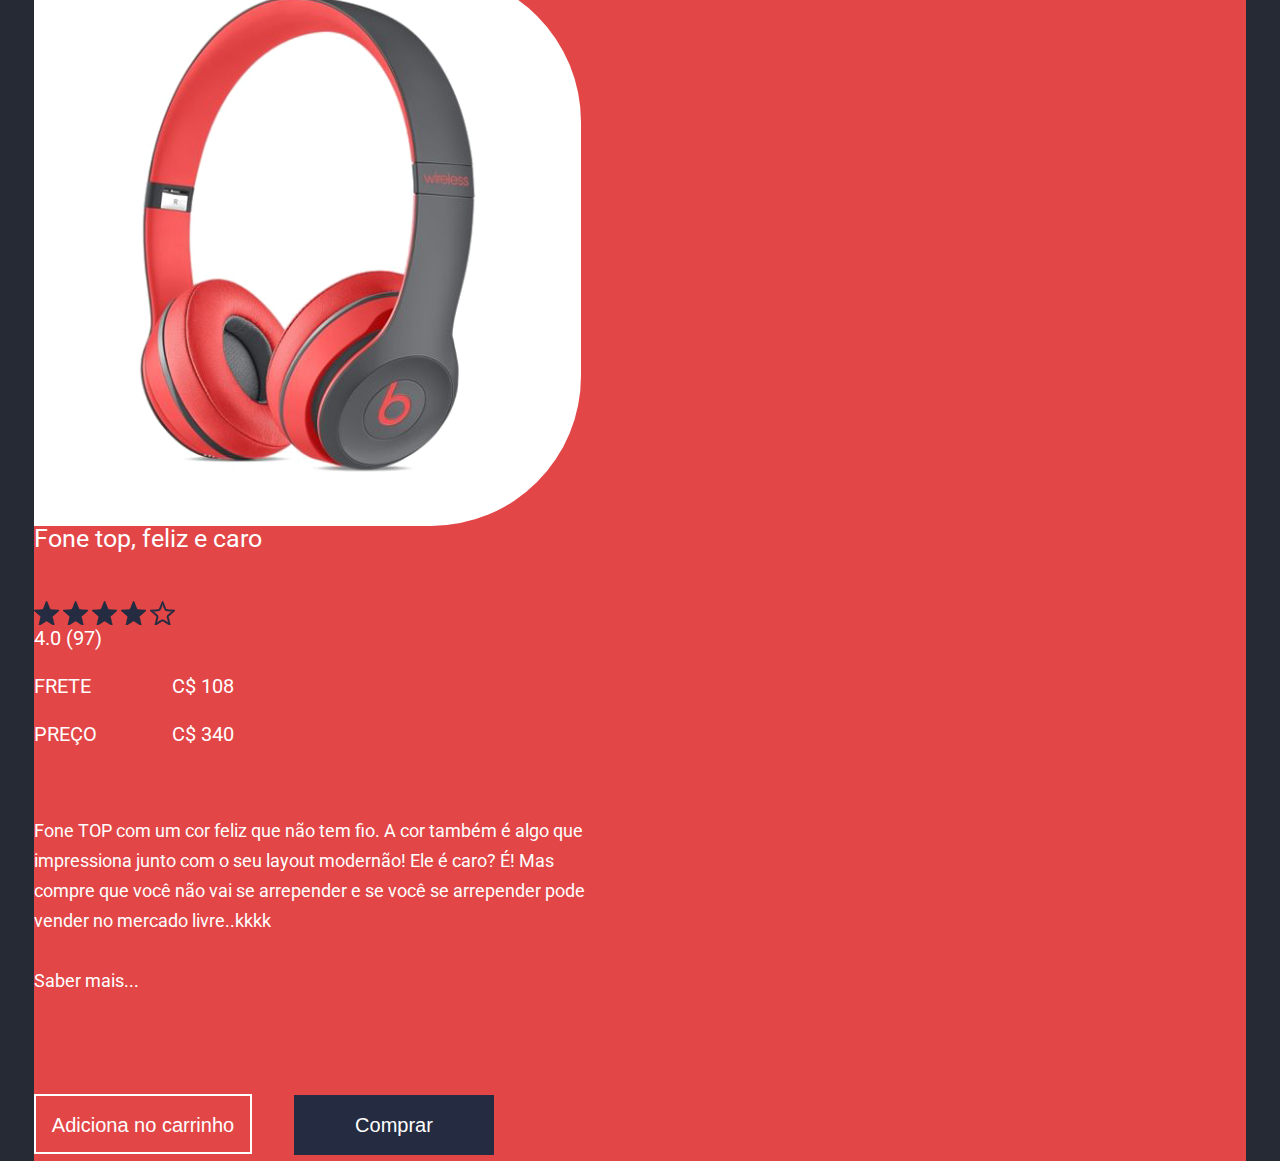
==== index.html @ 70c79509 "Fim da aula 007" ====
<!DOCTYPE html>
<html>

<head>
    <meta charset="UTF-8">
    <title>Headphone store</title>
    <link rel="stylesheet" href="css/reset.css">
    <link rel="stylesheet" href="css/base.css">
    <link rel="stylesheet" href="css/container-store.css">
    <link rel="stylesheet" href="css/header-store.css">
    <link rel="stylesheet" href="css/wrap-product.css">
    <link rel="stylesheet" href="css/photo-product.css">
    <link rel="stylesheet" href="css/description-product.css">
    <link rel="stylesheet" href="css/button-store.css">
    <link href="https://fonts.googleapis.com/css?family=Roboto" rel="stylesheet">
</head>

<body>
    <div class="container-store">
        <header class="header-store">
            <h1 class="title">Logo</h1>
            <nav class="navigation">
                <input class="search" type="search" placeholder="Busca">
                <a class="action" href="#">Produtos</a>
                <a class="action" href="#">Serviços</a>
                <a class="action -.last" href="#">Carrinho (10)</a>
            </nav>
        </header>

        <figure class="photo-product">
            <img src="img/fone.png" alt="Foto fone de ouvido vermelho">
        </figure>
        <section class="wrap-product">
            <dl class="description-product">
                <dt class="title">Fone top, feliz e caro</dt>
                <dd><img class="star" src="img/estrela_preta.png" alt="Estrela selecionada">
                    <img class="star" src="img/estrela_preta.png" alt="Estrela selecionada">
                    <img class="star" src="img/estrela_preta.png" alt="Estrela selecionada">
                    <img class="star" src="img/estrela_preta.png" alt="Estrela selecionada">
                    <img class="star" src="img/estrela_transparente.png" alt="Estrela não selecionada">
                </dd>
                <dd class="item">4.0 (97)</dd>
                <dd class="item -info"><strong class="contrast">Frete</strong> C$ 108</dd>
                <dd class="item -info -last"><strong class="contrast">Preço</strong> C$ 340</dd>
                <dd class="text">Fone TOP com um cor feliz que não tem fio. A cor também é algo que impressiona junto
                    com o
                    seu layout modernão! Ele é caro? É! Mas compre que você não vai se arrepender e se você se
                    arrepender
                    pode vender no mercado livre..kkkk</dd>
                <dd class="text -more"><a class="action" href=""> Saber mais...</a></dd>
            </dl>
            <div class="buttons">
                <button class="button-store -second">Adiciona no carrinho</button>
                <a class="button-store" href="comprar.html">Comprar</a>
            </div>
        </section>
    </div>
</body>

</html>
---- css/base.css ----
body {
    background-color: #252a34;
}
---- css/container-store.css ----
.container-store {
    background-color: #e24647;
    width: 90%;
    padding: 55px 60px 165px 0;
    position: absolute;
    left: 50%;
    top: 50%;
    transform: translateX(-50%) translateY(-50%);
  }
---- css/header-store.css ----
.header-store {
    color: #fff;
    overflow: hidden;
    margin-bottom: 138px;
    padding-left: 60px;
  }
  
  .header-store > .title {
    font-size: 40px;
    font-family: Arial, "Roboto", sans-serif;
    float: left;
    text-transform: uppercase;
  }
  
  .header-store > .navigation {
    font-size: 21px;
    font-family: "Segoe UI", "Roboto", sans-serif;
    float: right;
  }
  
  .header-store [type="search"] {
    background: transparent;
    border: none;
    border-bottom: 1px solid #fff;
    color: inherit;
    font-family: Arial, "Roboto", sans-serif;
    font-size: 20px;
    padding: 8px;
    width: 358px;
    margin-right: 65px;
  }

  .header-store [type="search"]::placeholder {
      color: inherit;
  }
  
  .header-store .action {
    text-decoration: none;
    color: inherit;
    margin-right: 60px;
  }
  
  .header-store .action.-last {
    margin-right: 0;
  }
---- css/wrap-product.css ----
.wrap-product {
    display: inline-block;
    width: 554px;
    vertical-align: middle;
    position: relative;
  }
  
  .wrap-product > .buttons {
    position: absolute;
    bottom: 0;
    transform: translateY(calc(100% + 98px));
  }
---- css/photo-product.css ----
.photo-product {
    display: inline-block;
    height: 554px;
    background-color: #fff;
    vertical-align: middle;
    border-top-right-radius: 150px;
    border-bottom-right-radius: 150px;
    margin-right: 157px;
        
}
---- css/description-product.css ----
.description-product {
    font-family: "Roboto", sans-serif;
    color: #fff;
  }
  
  .description-product > .title {
    font-size: 25px;
    margin-bottom: 50px;
  }
  
  .description-product > .item {
    font-size: 20px;
    margin-bottom: 28px;
  }
  
  .description-product > .item.-star {
    margin-bottom: 10px;
  }
  
  .description-product > .item.-star + .item {
    margin-left: 7px;
  }
  
  .description-product > .item.-info {
    width: 200px;
    text-align: right;
  }
  
  .description-product > .item.-last {
    margin-bottom: 72px;
  }
  
  .description-product .contrast {
    text-transform: uppercase;
    float: left;
  }
  
  .description-product > .text {
    font-size: 18px;
    line-height: 30px;
    margin-bottom: 30px;
  }
  
  .description-product > .text.-more {
    margin-bottom: 0;
  }
  
  .description-product .action {
    color: inherit;
    text-decoration: none;
  }
---- css/button-store.css ----
.button-store {
    display: inline-block;
    box-sizing: border-box;
    background-color: #252c41;
    font-size: 20px;
    color:#fff;
    font-family: Arial, "Roboto", sans-serif;
    width: 200px;
    height: 60px;
    line-height: 60px;
    margin-right: 0;
    text-align: center;
    text-decoration: none;
    border: none;
               

}

.button-store.-second {
    background-color: transparent;
    border: 2px solid #fff;
    width: 218px;
    line-height: 56px;
    margin-right: 38px;
}

.button-store > button,
.button-store > a {
    color: inherit;
    background-color: inherit;
    font-size: inherit;
    border: none;
    text-decoration: inherit;



}
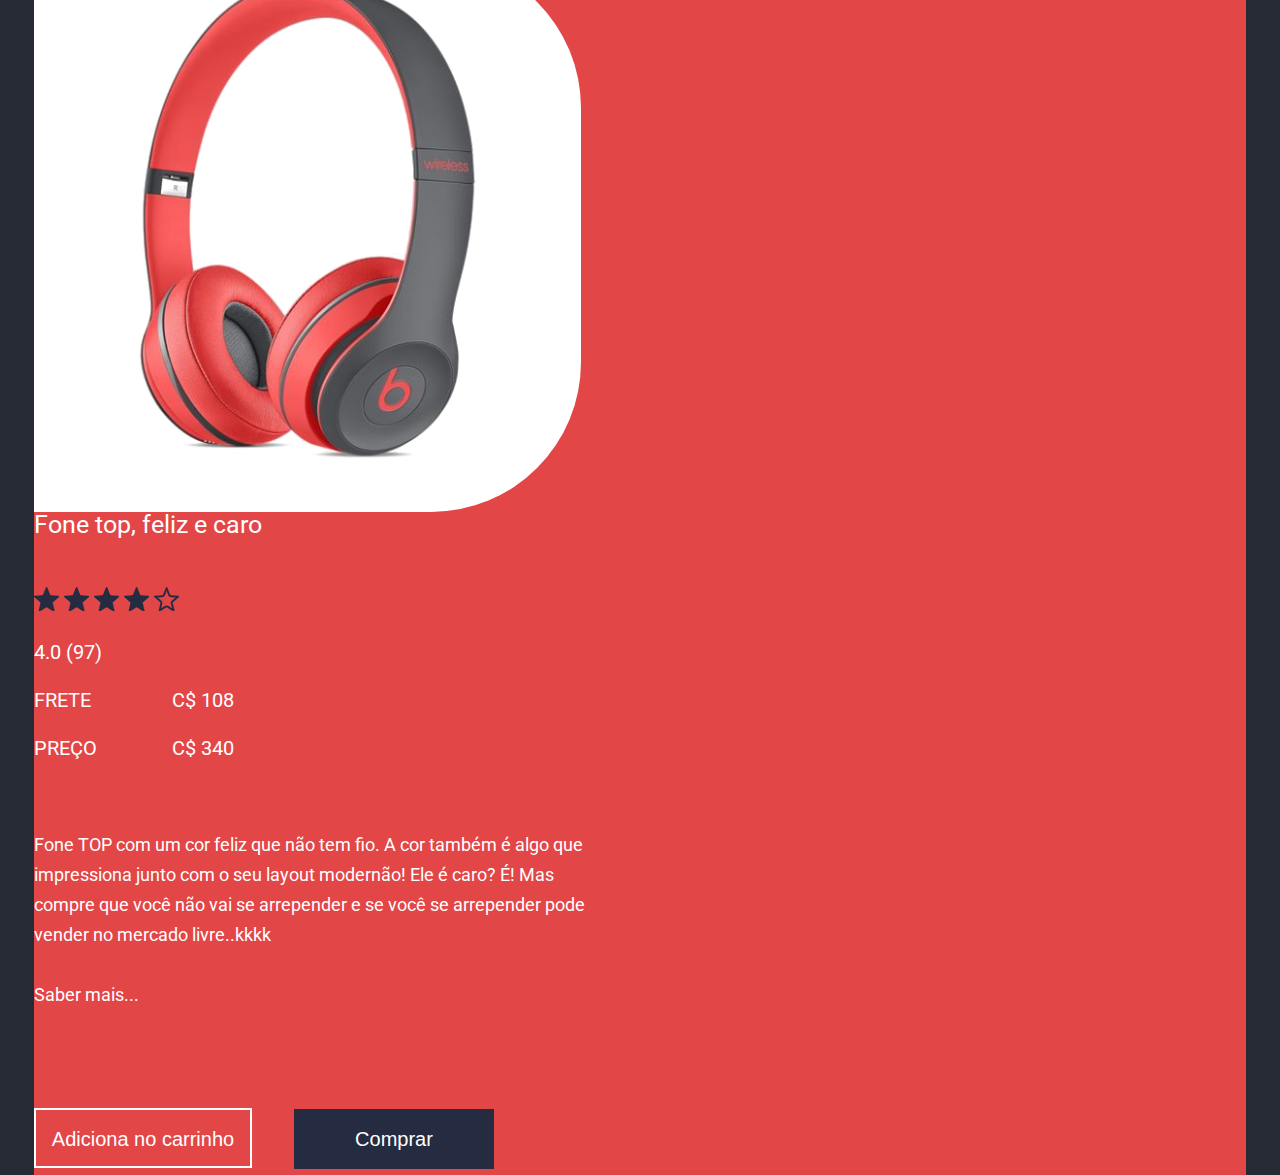
==== commit 6e7a258c: "Fim da aula 008 sem os desafios" ====
--- a/index.html
+++ b/index.html
@@ -30,14 +30,23 @@
         <figure class="photo-product">
             <img src="img/fone.png" alt="Foto fone de ouvido vermelho">
         </figure>
+       
         <section class="wrap-product">
+               
             <dl class="description-product">
+                   
                 <dt class="title">Fone top, feliz e caro</dt>
-                <dd><img class="star" src="img/estrela_preta.png" alt="Estrela selecionada">
-                    <img class="star" src="img/estrela_preta.png" alt="Estrela selecionada">
-                    <img class="star" src="img/estrela_preta.png" alt="Estrela selecionada">
-                    <img class="star" src="img/estrela_preta.png" alt="Estrela selecionada">
-                    <img class="star" src="img/estrela_transparente.png" alt="Estrela não selecionada">
+                
+
+                <dd class="item -heart">  <img src="img/heart.png" alt="Coração"></dd> 
+
+                <dd class=item -star>
+                    
+                    <img src="img/estrela_preta.png" alt="Estrela selecionada">
+                    <img src="img/estrela_preta.png" alt="Estrela selecionada">
+                    <img src="img/estrela_preta.png" alt="Estrela selecionada">
+                    <img src="img/estrela_preta.png" alt="Estrela selecionada">
+                    <img src="img/estrela_transparente.png" alt="Estrela não selecionada">
                 </dd>
                 <dd class="item">4.0 (97)</dd>
                 <dd class="item -info"><strong class="contrast">Frete</strong> C$ 108</dd>
--- a/css/container-store.css
+++ b/css/container-store.css
@@ -6,4 +6,5 @@
     left: 50%;
     top: 50%;
     transform: translateX(-50%) translateY(-50%);
-  }+  }
+  --- a/css/header-store.css
+++ b/css/header-store.css
@@ -10,6 +10,7 @@
     font-family: Arial, "Roboto", sans-serif;
     float: left;
     text-transform: uppercase;
+    cursor:pointer;
   }
   
   .header-store > .navigation {
--- a/css/wrap-product.css
+++ b/css/wrap-product.css
@@ -9,4 +9,4 @@
     position: absolute;
     bottom: 0;
     transform: translateY(calc(100% + 98px));
-  }+  }
--- a/css/description-product.css
+++ b/css/description-product.css
@@ -13,9 +13,16 @@
     margin-bottom: 28px;
   }
   
-  .description-product > .item.-star {
+  .description-product > .item.-heart {
+    position: absolute;
+    transform: translateX(-100%);
+    left:-48px;
+    top: 8px;
+  }
+
+   .description-product > .item.-star {
     margin-bottom: 10px;
-  }
+     }
   
   .description-product > .item.-star + .item {
     margin-left: 7px;
@@ -48,4 +55,10 @@
   .description-product .action {
     color: inherit;
     text-decoration: none;
-  }+  }
+
+  .star {
+    cursor:pointer;
+  }
+
+ --- a/css/button-store.css
+++ b/css/button-store.css
@@ -12,8 +12,19 @@
     text-align: center;
     text-decoration: none;
     border: none;
+    cursor:pointer;
                
+    transition: all 400ms linear;
+}
 
+.button-store:hover,
+.button-store:focus {
+    color: #252c41;;
+    background-color: #fff;
+}
+
+.button-store:active {
+    transform: scale(0.9);
 }
 
 .button-store.-second {
@@ -22,6 +33,13 @@
     width: 218px;
     line-height: 56px;
     margin-right: 38px;
+}
+
+.button-store.-second:hover,
+.button-store:focus {
+    color: #e24647;
+    background-color: #fff;
+
 }
 
 .button-store > button,
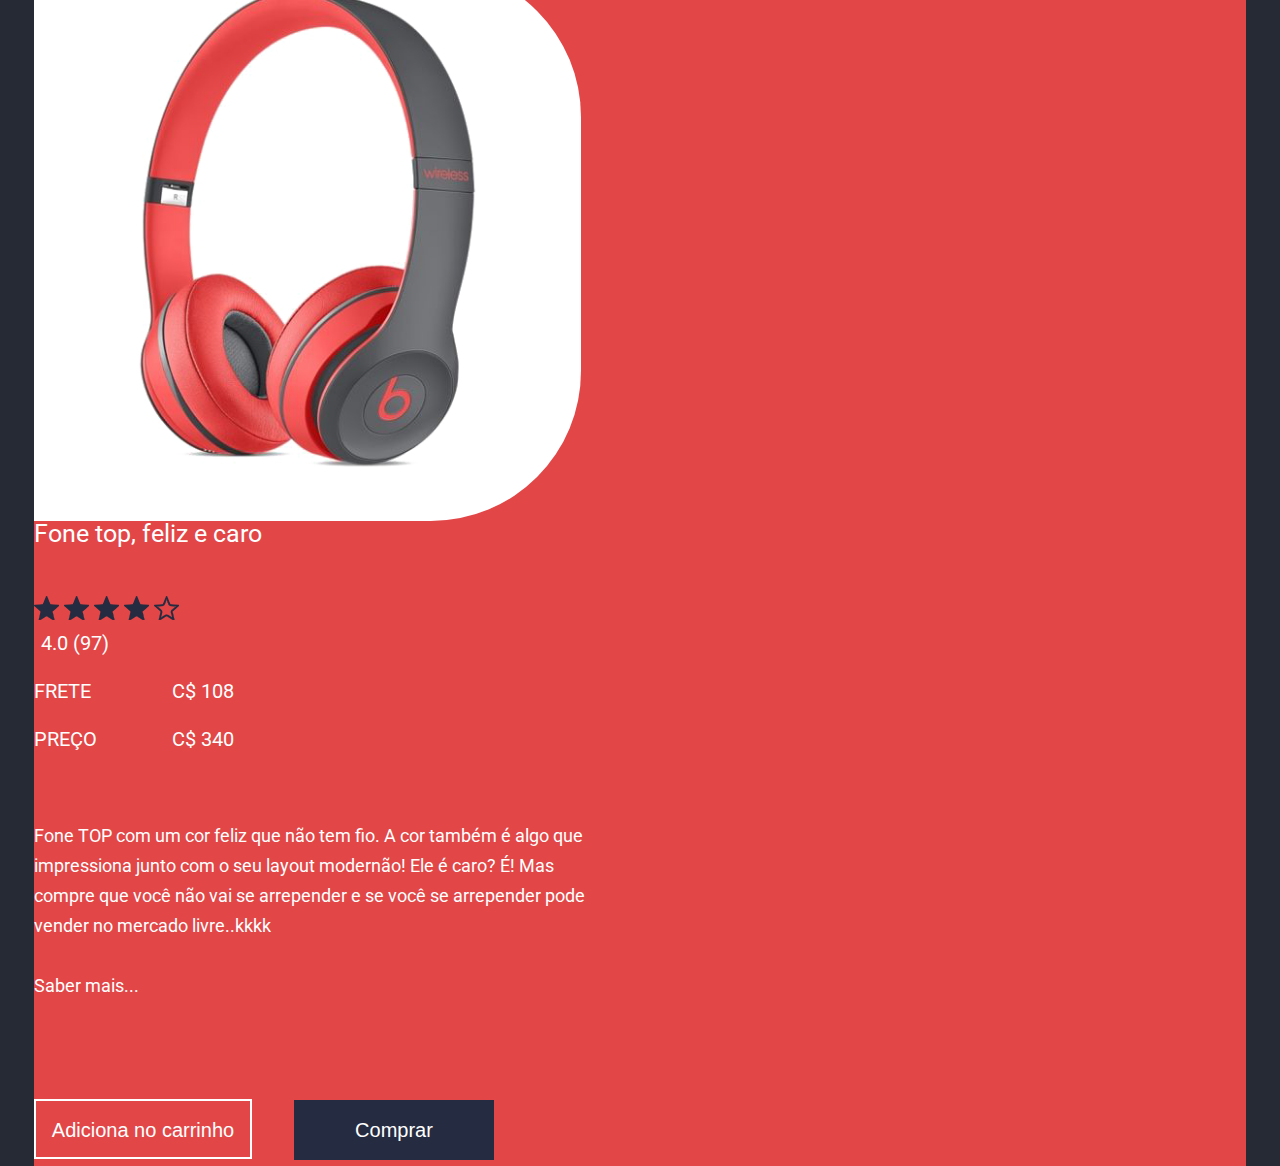
==== commit ecc51b50: "Aula 008 - Desagio Básico" ====
--- a/index.html
+++ b/index.html
@@ -40,7 +40,7 @@
 
                 <dd class="item -heart">  <img src="img/heart.png" alt="Coração"></dd> 
 
-                <dd class=item -star>
+                <dd class= "item -star">
                     
                     <img src="img/estrela_preta.png" alt="Estrela selecionada">
                     <img src="img/estrela_preta.png" alt="Estrela selecionada">
@@ -48,6 +48,7 @@
                     <img src="img/estrela_preta.png" alt="Estrela selecionada">
                     <img src="img/estrela_transparente.png" alt="Estrela não selecionada">
                 </dd>
+
                 <dd class="item">4.0 (97)</dd>
                 <dd class="item -info"><strong class="contrast">Frete</strong> C$ 108</dd>
                 <dd class="item -info -last"><strong class="contrast">Preço</strong> C$ 340</dd>
--- a/css/description-product.css
+++ b/css/description-product.css
@@ -12,18 +12,27 @@
     font-size: 20px;
     margin-bottom: 28px;
   }
-  
+    
   .description-product > .item.-heart {
     position: absolute;
-    transform: translateX(-100%);
-    left:-48px;
+    left:-68px;
     top: 8px;
+    cursor: pointer;
+      }
+
+  .description-product > .item.-heart:hover {
+    transform: scale(1.2)
   }
 
-   .description-product > .item.-star {
+  .description-product > .item.-star {
     margin-bottom: 10px;
      }
+    
+  .description-product > .item.-star:hover {
+    transform: scale(1.0005);
   
+  }
+
   .description-product > .item.-star + .item {
     margin-left: 7px;
   }
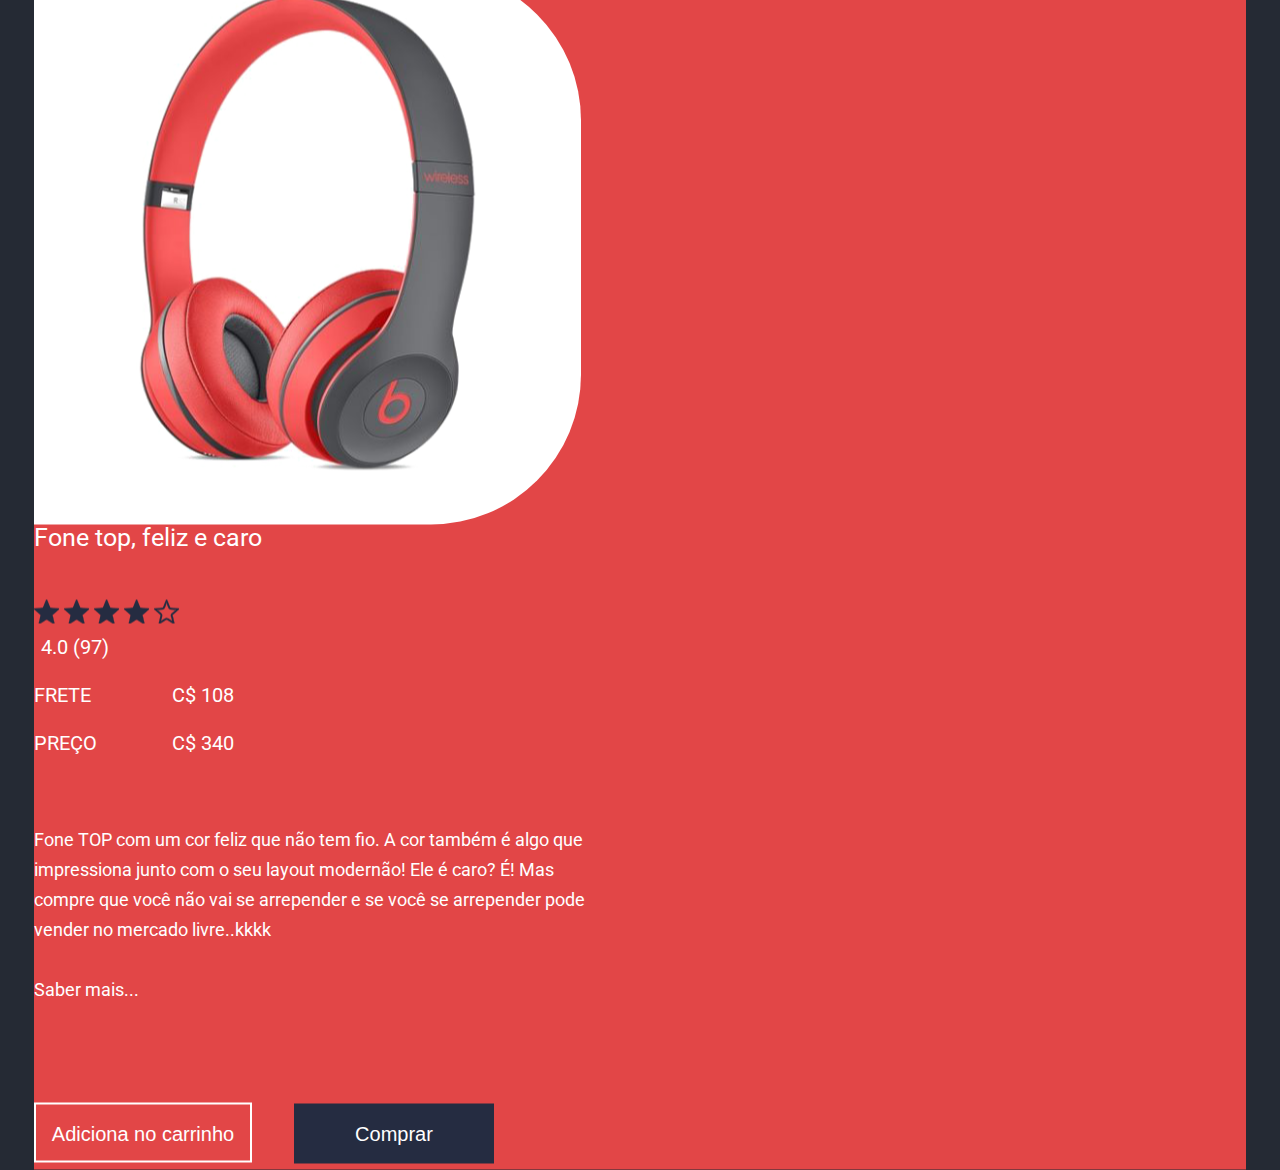
==== commit e059fb3d: "Aula 008 - Desafio Avançado" ====
--- a/index.html
+++ b/index.html
@@ -21,8 +21,8 @@
             <h1 class="title">Logo</h1>
             <nav class="navigation">
                 <input class="search" type="search" placeholder="Busca">
-                <a class="action" href="#">Produtos</a>
-                <a class="action" href="#">Serviços</a>
+                <a class="action -product" href="#">Produtos</a>
+                <a class="action -services" href="#">Serviços</a>
                 <a class="action -.last" href="#">Carrinho (10)</a>
             </nav>
         </header>
--- a/css/header-store.css
+++ b/css/header-store.css
@@ -17,7 +17,7 @@
     font-size: 21px;
     font-family: "Segoe UI", "Roboto", sans-serif;
     float: right;
-  }
+     }
   
   .header-store [type="search"] {
     background: transparent;
@@ -36,11 +36,30 @@
   }
   
   .header-store .action {
+    display: inline-block;
     text-decoration: none;
     color: inherit;
     margin-right: 60px;
+    
   }
   
+  .header-store .action::after {
+    content: '';
+    display: block;
+    width: 0;
+    height: 1px;
+    background: #fff;
+    margin: 8px;
+    transition: width .3s;
+
+  }
+  
+.header-store .action:hover::after {
+  width: 100%;
+  transition: width .3s;
+
+
+}
   .header-store .action.-last {
     margin-right: 0;
   }--- a/css/description-product.css
+++ b/css/description-product.css
@@ -26,10 +26,11 @@
 
   .description-product > .item.-star {
     margin-bottom: 10px;
+    cursor: pointer;
      }
     
   .description-product > .item.-star:hover {
-    transform: scale(1.0005);
+    transform: scale(1.01);
   
   }
 
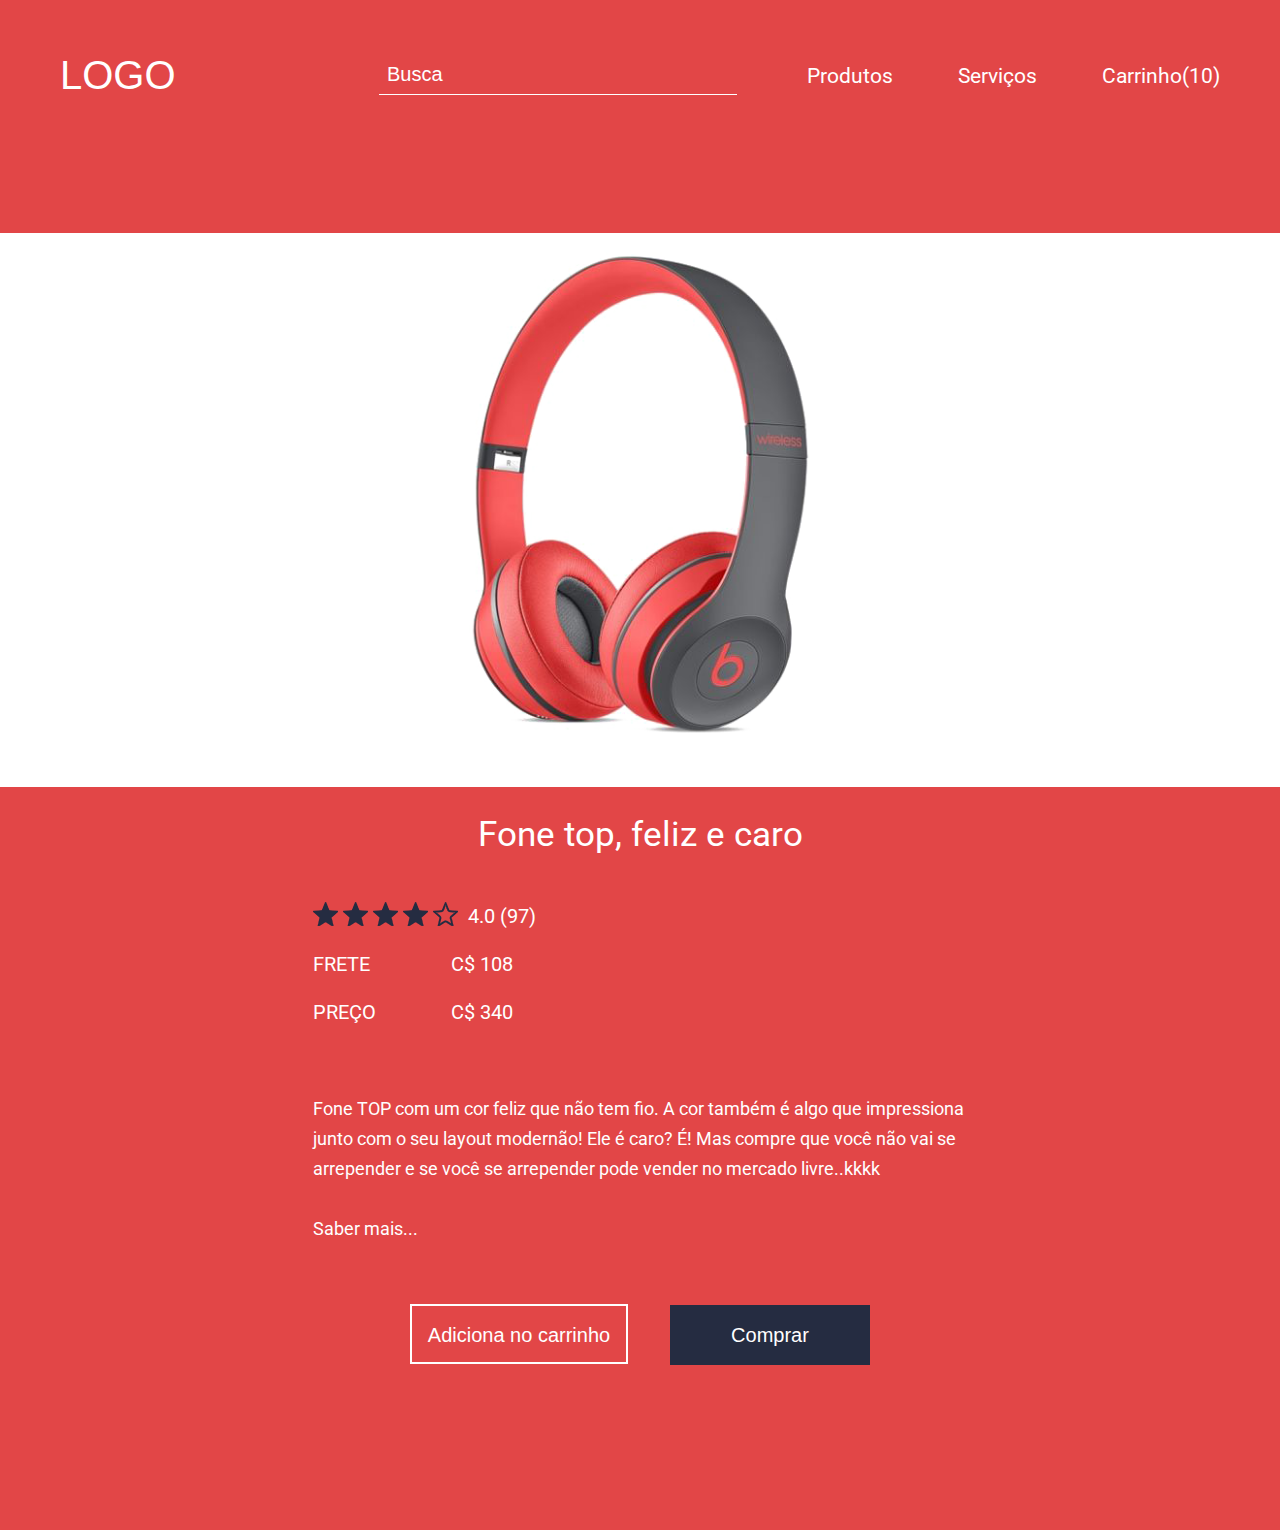
==== commit f9c3adb3: "Fim da aula 011" ====
--- a/index.html
+++ b/index.html
@@ -16,19 +16,19 @@
 </head>
 
 <body>
-    <div class="container-store">
-        <header class="header-store">
-            <h1 class="title">Logo</h1>
-            <nav class="navigation">
-                <input class="search" type="search" placeholder="Busca">
-                <a class="action -product" href="#">Produtos</a>
-                <a class="action -services" href="#">Serviços</a>
-                <a class="action -.last" href="#">Carrinho (10)</a>
-            </nav>
-        </header>
+  <div class="container-store">
+    <header class="header-store">
+      <h1 class="title">Logo</h1>
+      <nav class="navigation">
+        <input type="search" placeholder="Busca" />
+        <a class="action" href="#">Produtos</a>
+        <a class="action" href="#">Serviços</a>
+        <a class="action -last" href="#">Carrinho(10)</a>
+      </nav>
+    </header>
 
         <figure class="photo-product">
-            <img src="img/fone.png" alt="Foto fone de ouvido vermelho">
+            <img class="photo" src="img/fone.png" alt="Foto fone de ouvido vermelho">
         </figure>
        
         <section class="wrap-product">
@@ -38,18 +38,18 @@
                 <dt class="title">Fone top, feliz e caro</dt>
                 
 
-                <dd class="item -heart">  <img src="img/heart.png" alt="Coração"></dd> 
+                <dd class="item -heart">  <img class="icon" src="img/heart.png" alt="Coração"></dd> 
 
                 <dd class= "item -star">
                     
-                    <img src="img/estrela_preta.png" alt="Estrela selecionada">
-                    <img src="img/estrela_preta.png" alt="Estrela selecionada">
-                    <img src="img/estrela_preta.png" alt="Estrela selecionada">
-                    <img src="img/estrela_preta.png" alt="Estrela selecionada">
-                    <img src="img/estrela_transparente.png" alt="Estrela não selecionada">
+                    <img class="icon" src="img/estrela_preta.png" alt="Estrela selecionada">
+                    <img class="icon" src="img/estrela_preta.png" alt="Estrela selecionada">
+                    <img class="icon" src="img/estrela_preta.png" alt="Estrela selecionada">
+                    <img class="icon" src="img/estrela_preta.png" alt="Estrela selecionada">
+                    <img class="icon" src="img/estrela_transparente.png" alt="Estrela não selecionada">
                 </dd>
 
-                <dd class="item">4.0 (97)</dd>
+                <dd class="item -number">4.0 (97)</dd>
                 <dd class="item -info"><strong class="contrast">Frete</strong> C$ 108</dd>
                 <dd class="item -info -last"><strong class="contrast">Preço</strong> C$ 340</dd>
                 <dd class="text">Fone TOP com um cor feliz que não tem fio. A cor também é algo que impressiona junto
--- a/css/container-store.css
+++ b/css/container-store.css
@@ -1,10 +1,39 @@
 .container-store {
+  box-sizing: border-box;
     background-color: #e24647;
     width: 90%;
+    max-width: 1330px;
     padding: 55px 60px 165px 0;
     position: absolute;
     left: 50%;
     top: 50%;
     transform: translateX(-50%) translateY(-50%);
   }
+  
+  @media (max-width: 1470px), (max-height: 952px) {
+    .container-store {
+      position: static;
+      transform: none;
+      width: 100%;
+      max-width: 100%;
+    }
+
+  }
+
+  @media (max-width: 1310px) { 
+  .container-store {
+    padding-right: 0;
+  }
+  }
+
+  @media (max-height: 952px) {
+    .container-store {
+      max-width: 1330px;
+      margin-left: auto;
+      margin-right: auto;
+
+    }
+  }
+
+  
   --- a/css/header-store.css
+++ b/css/header-store.css
@@ -1,4 +1,5 @@
 .header-store {
+    align-items: center;
     color: #fff;
     overflow: hidden;
     margin-bottom: 138px;
@@ -14,10 +15,11 @@
   }
   
   .header-store > .navigation {
+    margin-left: auto;
     font-size: 21px;
     font-family: "Segoe UI", "Roboto", sans-serif;
     float: right;
-     }
+  }
   
   .header-store [type="search"] {
     background: transparent;
@@ -29,6 +31,7 @@
     padding: 8px;
     width: 358px;
     margin-right: 65px;
+    vertical-align: bottom;
   }
 
   .header-store [type="search"]::placeholder {
@@ -40,26 +43,93 @@
     text-decoration: none;
     color: inherit;
     margin-right: 60px;
-    
+    padding-bottom: 8px;
+    position: relative;
+      
+}
+.header-store .action::after {
+  content: "";
+  width: 100%;
+  height: 1px;
+  background-color: #fff;
+  position: absolute;
+  bottom: 0;
+  left: 0;
+  transform: scaleX(0);
+  transform-origin: center left;
+  transition: transform 0.2s linear;
+}
+
+.header-store .action:hover:after {
+  transform: scaleX(1);
+}
+
+
+  .header-store .action.-last {
+    margin-right: 0;
+  
+}
+
+@media (max-width: 1310px) {
+  .header-store {
+    padding-right: 60px;
   }
-  
-  .header-store .action::after {
-    content: '';
-    display: block;
-    width: 0;
-    height: 1px;
-    background: #fff;
-    margin: 8px;
-    transition: width .3s;
+}
+
+
+@media (max-width:1235px) { 
+.header-store > .title {
+  float: none;
+  text-align: center; 
+}
+
+  .header-store > .navigation {
+    float: none;
+    text-align: center;
+
+}
+
+}
+
+@media (max-width: 955px) {
+  .header-store {
+    padding-left: 30px;
+    padding-right: 30px;
+  }
+  .header-store [type="search"] {
+    display: none;
+  }
+}
+
+@media (max-width: 530px) {
+  .header-store .action {
+    margin-right: 30px;
+  }
+
+}
+
+@media (max-width: 465px) {
+  .header-store .action {
+    margin-right: 15px;
+  }
+}
+
+@media (max-width: 375px) {
+  .header-store {
+    padding-left: 16px;
+    padding-right: 16px;
+    }
+
+    .header-store .action {
+      margin-right: 8px;
+    }
 
   }
-  
-.header-store .action:hover::after {
-  width: 100%;
-  transition: width .3s;
+
+  @media (max-width: 335px) {
+    .header-store > .navigation {
+      display:none;
+    }
+  }
 
 
-}
-  .header-store .action.-last {
-    margin-right: 0;
-  }--- a/css/wrap-product.css
+++ b/css/wrap-product.css
@@ -10,3 +10,19 @@
     bottom: 0;
     transform: translateY(calc(100% + 98px));
   }
+
+
+  @media (max-width: 1310px) {
+    .wrap-product {
+      width: 100%;
+    }
+
+    .wrap-product > .buttons {
+      position: static;
+      width: 100%;
+      margin-left: auto;
+      margin-right: auto;
+      text-align: center;
+      transform: none;
+    }
+  }--- a/css/photo-product.css
+++ b/css/photo-product.css
@@ -7,4 +7,32 @@
     border-bottom-right-radius: 150px;
     margin-right: 157px;
         
+}
+
+@media (max-width: 1325px) {
+    .photo-product {
+        margin-right: 140px;
+        border-radius: 0;
+        text-align: center;
+
+    }
+
+}
+
+@media (max-width: 1310px) {
+    .photo-product {
+        display: block;
+        margin-right: 0;
+        margin-bottom: 30px;
+
+    }
+}
+
+@media (max-width: 560px) {
+    .photo-product {
+        height: auto;
+    }
+    .photo-product > .photo {
+        width: 100%;
+    }
 }--- a/css/description-product.css
+++ b/css/description-product.css
@@ -20,19 +20,20 @@
     cursor: pointer;
       }
 
-  .description-product > .item.-heart:hover {
-    transform: scale(1.2)
-  }
-
+  
   .description-product > .item.-star {
     margin-bottom: 10px;
     cursor: pointer;
      }
     
-  .description-product > .item.-star:hover {
-    transform: scale(1.01);
-  
+  .description-product .icon {
+    transition: transform 100ms linear;
+    }
+
+  .description-product .icon:hover{
+    transform: scale(1.2);
   }
+
 
   .description-product > .item.-star + .item {
     margin-left: 7px;
@@ -71,4 +72,32 @@
     cursor:pointer;
   }
 
- +  @media (max-width: 1310px) {
+    .description-product {
+      width: 50%;
+      min-width: 655px;
+      margin: 0 auto 60px;
+    }
+    
+    .description-product > .title {
+      font-size: 35px;
+      text-align: center;
+
+    }
+
+    .description-product > .item.-star {
+      float: left;
+      margin-right: 10px;
+    }
+
+    .description-product > .item.-number {
+      padding-top: 4px;
+    }
+  }
+
+  @media (max-width: 720px) {
+    .description-product {
+      width: 90%;
+      min-width: auto;
+    }
+  }--- a/css/button-store.css
+++ b/css/button-store.css
@@ -51,5 +51,22 @@
     text-decoration: inherit;
 
 
+}
+@media (max-width: 500px) {
+    .button-store.-second {
+    margin-right: 20px;
+    }
+}
 
+@media (max-width: 470px) {
+    .button-store,
+    .button-store.-second {
+    display: block;
+    width: 90%;
+    margin-left: auto;
+    margin-right: auto;
+    }
+    .button-store.-second {
+        margin-bottom: 20px;
+            }
 }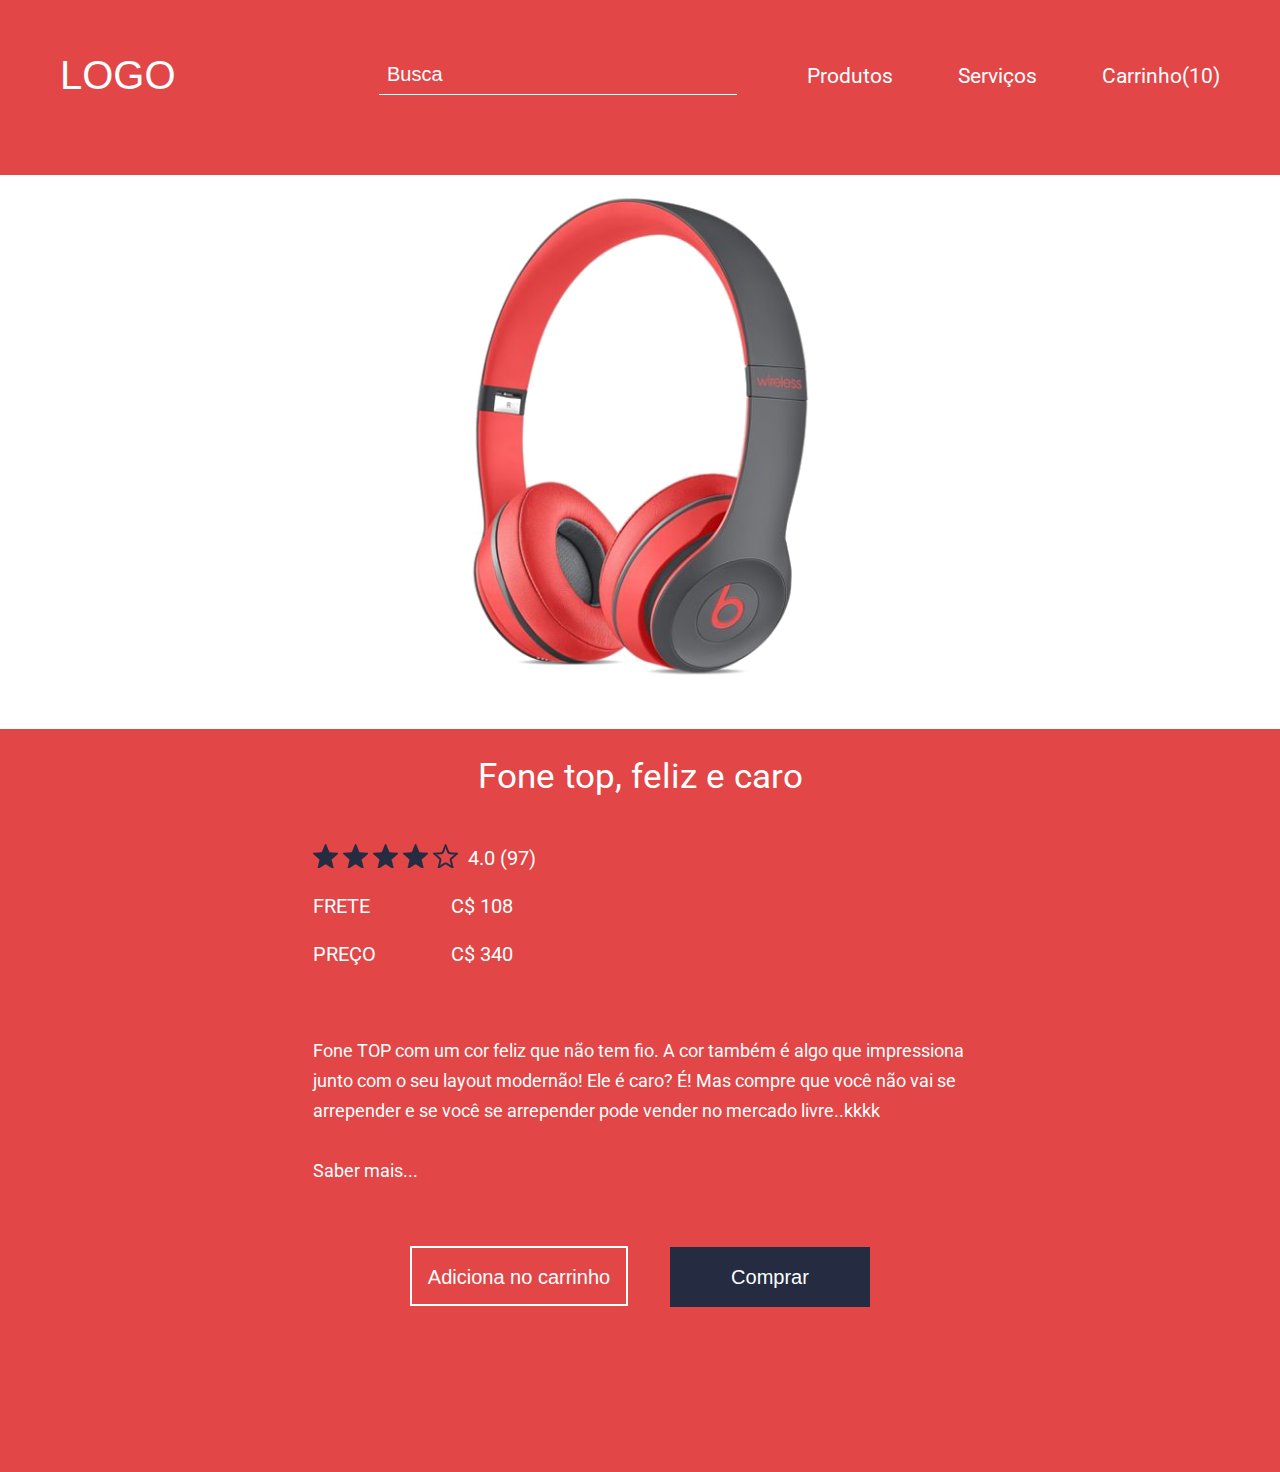
==== commit 2b37261e: "Desafio Avançado - Aula 011" ====
--- a/index.html
+++ b/index.html
@@ -3,6 +3,7 @@
 
 <head>
     <meta charset="UTF-8">
+    <meta name="viewport" content="width=device-width,initial-scale=1">
     <title>Headphone store</title>
     <link rel="stylesheet" href="css/reset.css">
     <link rel="stylesheet" href="css/base.css">
--- a/css/base.css
+++ b/css/base.css
@@ -1,3 +1,4 @@
 body {
-    background-color: #252a34;
+    background-image:
+    -moz-linear-gradient(#252a34, #ff2e63);
 }--- a/css/header-store.css
+++ b/css/header-store.css
@@ -73,6 +73,7 @@
 @media (max-width: 1310px) {
   .header-store {
     padding-right: 60px;
+    margin-bottom: 80px;
   }
 }
 
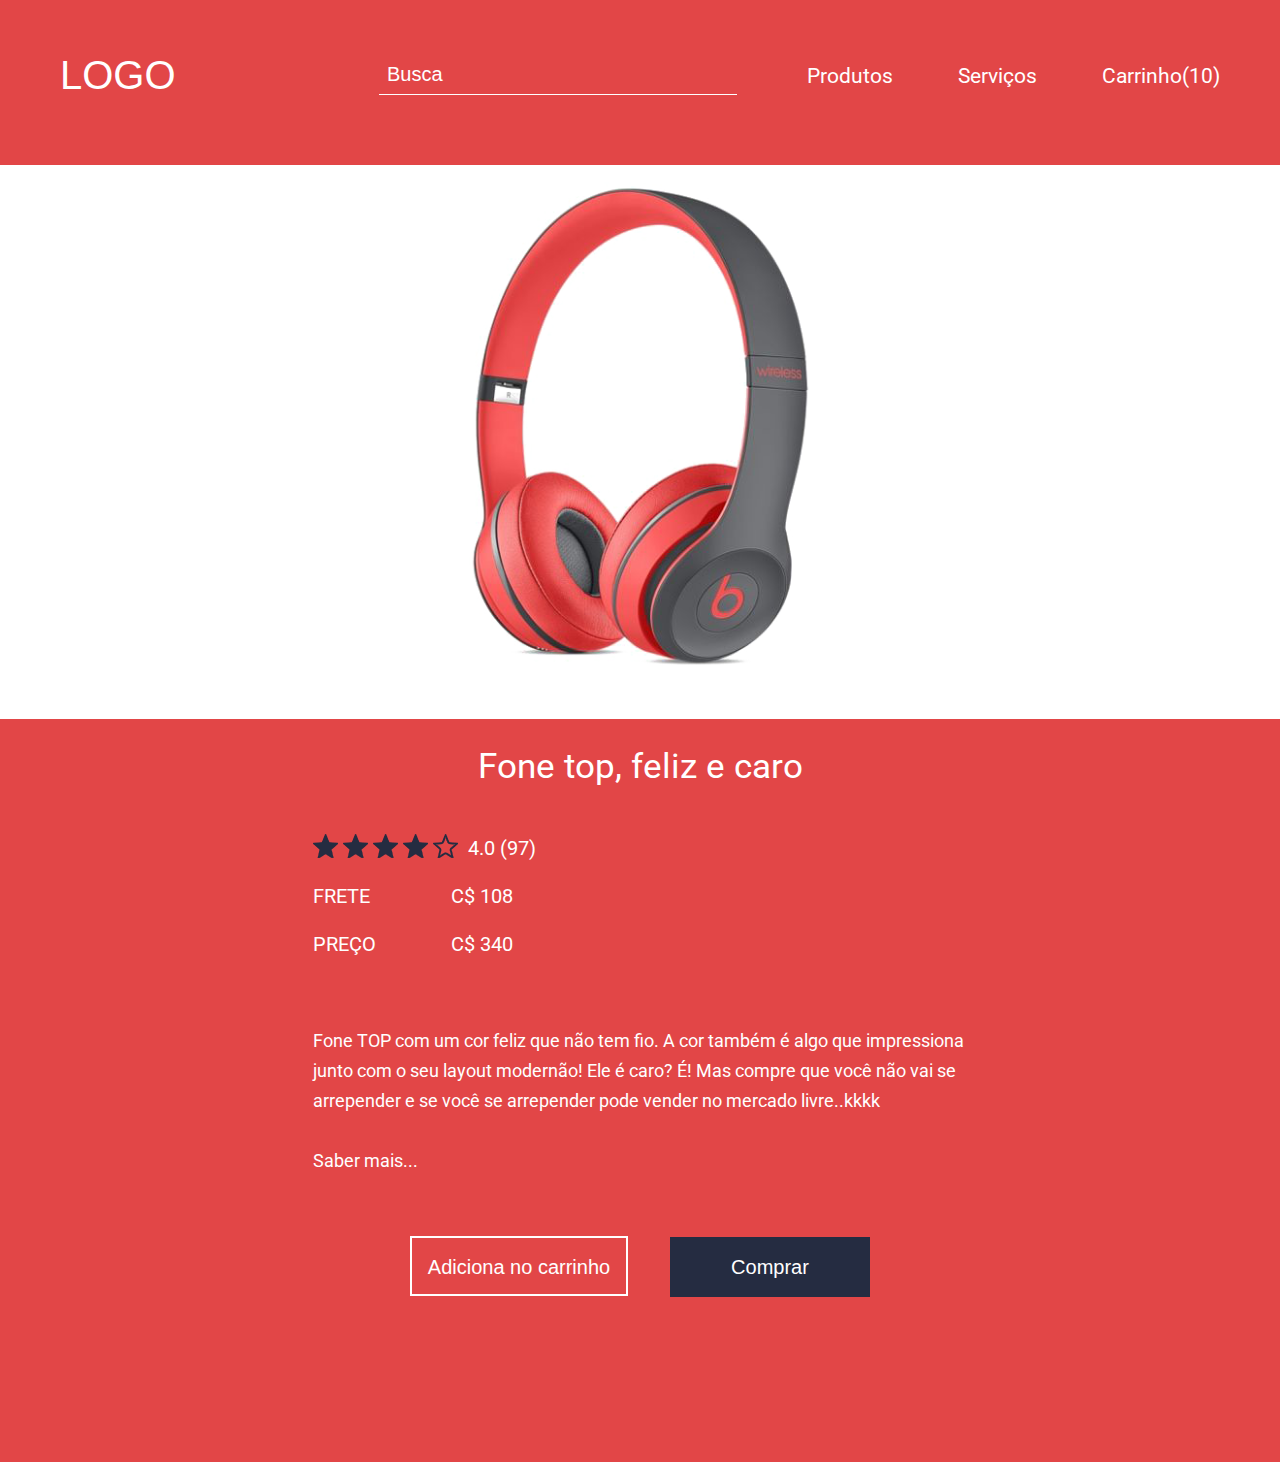
==== commit 0c5a5839: "Dia 22" ====
--- a/index.html
+++ b/index.html
@@ -66,6 +66,7 @@
             </div>
         </section>
     </div>
+    <script src="js/description-project.js"></script>
 </body>
 
 </html>--- a/css/base.css
+++ b/css/base.css
@@ -1,4 +1,10 @@
+http,
 body {
-    background-image:
-    -moz-linear-gradient(#252a34, #ff2e63);
+    height: 100%;
+}
+
+
+
+body {
+    background-image: linear-gradient( to bottom, #252a34, #ff2e63);
 }--- a/css/header-store.css
+++ b/css/header-store.css
@@ -73,7 +73,7 @@
 @media (max-width: 1310px) {
   .header-store {
     padding-right: 60px;
-    margin-bottom: 80px;
+    margin-bottom: 70px;
   }
 }
 
--- a/css/photo-product.css
+++ b/css/photo-product.css
@@ -12,7 +12,6 @@
 @media (max-width: 1325px) {
     .photo-product {
         margin-right: 140px;
-        border-radius: 0;
         text-align: center;
 
     }
@@ -23,6 +22,7 @@
     .photo-product {
         display: block;
         margin-right: 0;
+        border-radius: 0;
         margin-bottom: 30px;
 
     }
